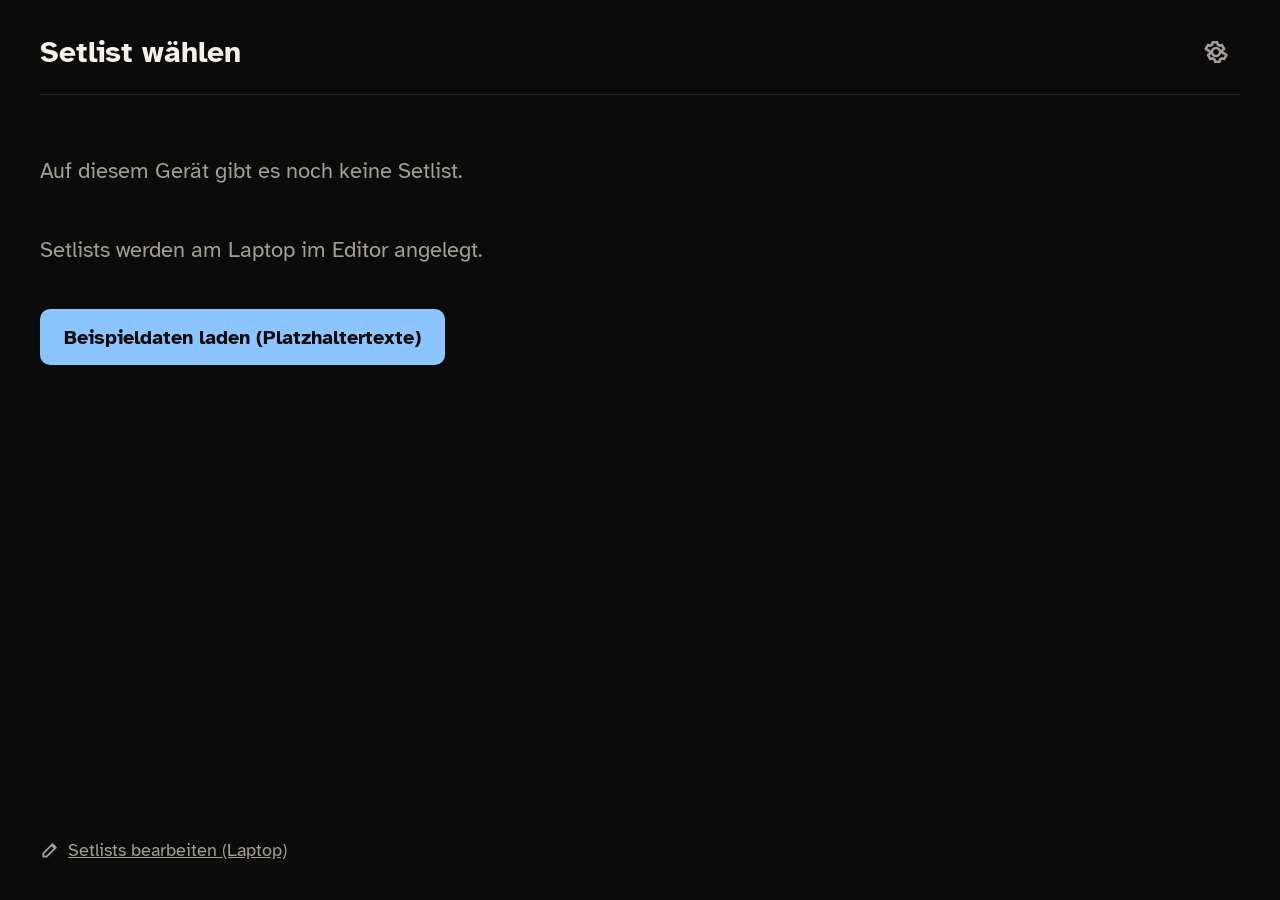
==== index.html @ 70fca76b "Stufe 1: Bühnenansicht und Setlist-Editor - Bühne: Setlist-Auswahl, Übersicht mit Sets, Anmerkungen " ====
<!doctype html>
<html lang="de">
<head>
<meta charset="utf-8">
<meta name="viewport" content="width=device-width, initial-scale=1, viewport-fit=cover">
<meta name="apple-mobile-web-app-capable" content="yes">
<meta name="mobile-web-app-capable" content="yes">
<meta name="apple-mobile-web-app-status-bar-style" content="black">
<meta name="theme-color" content="#0b0b0c">
<title>Setlist-Tool</title>
<link rel="stylesheet" href="css/app.css">
<script type="module" src="js/app.js"></script>
</head>
<body>
<main id="app" aria-live="polite"></main>
<noscript>Das Setlist-Tool braucht JavaScript.</noscript>
</body>
</html>
---- css/app.css ----
/* Setlist-Tool – Farben und Schrift laut Konzept, Abschnitt „Darstellung“ */

@font-face {
  font-family: 'Atkinson Hyperlegible';
  font-style: normal;
  font-weight: 400;
  font-display: block;
  src: url('../fonts/atkinson-hyperlegible-latin-400-normal.woff2') format('woff2');
}
@font-face {
  font-family: 'Atkinson Hyperlegible';
  font-style: normal;
  font-weight: 700;
  font-display: block;
  src: url('../fonts/atkinson-hyperlegible-latin-700-normal.woff2') format('woff2');
}
@font-face {
  font-family: 'Atkinson Hyperlegible';
  font-style: italic;
  font-weight: 400;
  font-display: block;
  src: url('../fonts/atkinson-hyperlegible-latin-400-italic.woff2') format('woff2');
}

:root {
  /* Bühne */
  --schwarz: #0b0b0c;
  --weiss: #f5f1e6;
  --grau: #a39e93;
  --dunkelgrau: #6b675f;
  --hellblau: #8cc4ff;
  --gelb: #f2b544;
  --marker: #ffe14d;
  --linie: #2a2926;
  --linie-fein: #1f1e1c;
  --flaeche: #18171a;

  /* Pflege (Laptop) */
  --p-grund: #f4f2ed;
  --p-text: #1d1c1a;
  --p-leise: #5f5a51;
  --p-linie: #ccc6b9;
  --p-linie-fein: #ddd8cd;
  --p-blau: #1d5fae;
  --p-notiz: #8a5d00;
  --p-warn-grund: #fff3dc;
  --p-warn: #8a4b00;

  /* Größen (werden aus den Einstellungen überschrieben) */
  --titel-groesse: 30px;
  --info-groesse: 19px;
  --ed-zeile: 28px;

  --schrift: 'Atkinson Hyperlegible', system-ui, -apple-system, sans-serif;
  --mono: ui-monospace, 'Cascadia Mono', Consolas, 'SF Mono', Menlo, monospace;
}

* { box-sizing: border-box; }
html, body { margin: 0; height: 100%; }
body {
  font-family: var(--schrift);
  background: var(--schwarz);
  color: var(--weiss);
  -webkit-text-size-adjust: 100%;
  -webkit-tap-highlight-color: transparent;
}
body.pflege { background: var(--p-grund); color: var(--p-text); }
#app { height: 100%; }
a { color: inherit; }
button, input, select, textarea { font: inherit; color: inherit; }
h1, h2 { margin: 0; }
:focus-visible { outline: 3px solid var(--hellblau); outline-offset: 2px; }
.pflege :focus-visible { outline-color: var(--p-blau); }

.fehler { padding: 40px; font-size: 22px; }

/* ---------- Knöpfe ---------- */
.knopf, .knopf-klein, .knopf-hell {
  display: inline-flex; align-items: center; justify-content: center; gap: 8px;
  border-radius: 10px; cursor: pointer; text-decoration: none;
}
.knopf { min-height: 56px; padding: 0 24px; font-size: 20px; font-weight: 700; border: 0; background: var(--hellblau); color: var(--schwarz); }
.knopf-klein { min-height: 44px; padding: 0 14px; font-size: 17px; border: 1px solid var(--dunkelgrau); background: transparent; }
.knopf-hell { min-height: 38px; padding: 0 14px; font-size: 15px; font-weight: 700; border: 0; background: var(--gelb); color: var(--p-text); }
.knopf-icon {
  display: inline-flex; align-items: center; justify-content: center;
  min-width: 48px; min-height: 48px; border-radius: 10px; color: var(--grau); text-decoration: none;
}
.knopf-icon:hover, .knopf-klein:hover { color: var(--weiss); }

/* ---------- Setlist-Liste (Bühne und Vorschau) ---------- */
.sl-liste { list-style: none; margin: 0; padding: 0 40px 96px; }
.sl-liste > li { margin: 0; }
.sl-set h2 {
  font-size: calc(var(--titel-groesse) * 0.74); font-weight: 700; letter-spacing: .08em;
  text-transform: uppercase; color: var(--hellblau); padding: 26px 0 10px;
}
.sl-notiz {
  font-size: var(--info-groesse); font-style: italic; color: var(--gelb);
  padding: 10px 0 10px 56px; line-height: 1.3;
}
.sl-song {
  display: flex; align-items: center; gap: 18px; width: 100%;
  min-height: 64px; padding: 8px 0; border: 0; border-bottom: 1px solid var(--linie-fein);
  background: none; color: var(--weiss); text-align: left; text-decoration: none; cursor: default;
}
a.sl-song, button.sl-song { cursor: pointer; }
a.sl-song:active, button.sl-song:active { background: var(--flaeche); }
.sl-nr { width: 38px; flex-shrink: 0; font-size: calc(var(--titel-groesse) * 0.8); color: var(--grau); text-align: right; }
.sl-text { display: flex; flex-direction: column; flex-grow: 1; gap: 2px; min-width: 0; }
.sl-titel { font-size: var(--titel-groesse); font-weight: 700; line-height: 1.15; }
.sl-info { font-size: var(--info-groesse); color: var(--grau); }
.sl-kennzeichen {
  font-size: calc(var(--info-groesse) * 1.05); padding: 4px 12px; border: 1px solid var(--grau);
  border-radius: 8px; color: var(--grau); flex-shrink: 0;
}
.ohne-kennzeichen .sl-kennzeichen { display: none; }
.sl-song > svg { flex-shrink: 0; color: var(--weiss); }
.sl-platz { width: 28px; flex-shrink: 0; }
.sl-song.gespielt, .sl-song.gespielt .sl-nr, .sl-song.gespielt .sl-info,
.sl-song.gespielt > svg { color: var(--dunkelgrau); }
.sl-song.gespielt .sl-kennzeichen { color: var(--dunkelgrau); border-color: var(--dunkelgrau); }
.leer { padding: 40px; color: var(--grau); font-size: 22px; }

/* ---------- Übersicht ---------- */
.ue { display: flex; flex-direction: column; height: 100%; }
.ue-kopf {
  display: flex; align-items: center; gap: 16px; flex-shrink: 0;
  padding: 16px 28px 14px; padding-top: max(16px, env(safe-area-inset-top));
  border-bottom: 1px solid var(--linie);
}
.ue-name { font-size: 26px; font-weight: 700; flex-grow: 1; min-width: 0; overflow: hidden; text-overflow: ellipsis; white-space: nowrap; }
.ue-fortschritt { font-size: 20px; color: var(--grau); white-space: nowrap; }
.ue-scroll { flex-grow: 1; overflow-y: auto; -webkit-overflow-scrolling: touch; padding-top: 4px; }

/* ---------- Songseite ---------- */
.sp { display: flex; flex-direction: column; height: 100%; }
.sp-kopf {
  display: flex; align-items: center; gap: 16px; flex-shrink: 0;
  min-height: 96px; padding: 16px 32px; padding-top: max(16px, env(safe-area-inset-top));
  background: var(--flaeche); border-bottom: 1px solid var(--linie); text-decoration: none;
}
.sp-zurueck { color: var(--hellblau); display: flex; }
.sp-kopf-text { display: flex; flex-direction: column; flex-grow: 1; min-width: 0; }
.sp-titel { font-size: calc(var(--titel-groesse) * 1.25); font-weight: 700; line-height: 1.1; }
.sp-info { font-size: calc(var(--info-groesse) * 1.05); color: var(--grau); }
.sp-position { font-size: 22px; color: var(--grau); white-space: nowrap; }

.sp-inhalt {
  --text-groesse: 26px;
  flex-grow: 1; min-height: 0; overflow: hidden;
  padding: 28px 40px 20px;
  font-size: var(--text-groesse); line-height: 1.3;
  touch-action: pan-y;
}
.sp-inhalt.scrollen { overflow-y: auto; -webkit-overflow-scrolling: touch; }
.sp-inhalt.zwei-spalten { column-count: 2; column-gap: 40px; column-fill: auto; }
.sp-text { display: flex; flex-direction: column; gap: calc(var(--text-groesse) * 0.85); }
.zwei-spalten .sp-text { display: block; }
.zwei-spalten .sp-abschnitt { break-inside: avoid; margin-bottom: calc(var(--text-groesse) * 0.85); }
.sp-abschnitt { display: flex; flex-direction: column; }
.sp-abschnitt-name {
  font-size: max(15px, calc(var(--text-groesse) * 0.62)); font-weight: 700; letter-spacing: .1em;
  text-transform: uppercase; color: var(--grau); line-height: 1.4;
}
.sp-zeile { white-space: pre-wrap; overflow-wrap: anywhere; }
.sp-zeile.markiert .txt {
  background: var(--marker); color: var(--schwarz);
  -webkit-box-decoration-break: clone; box-decoration-break: clone;
}
.sp-zeile.markiert:not(.akk-zeile) .txt { padding: 0 8px; border-radius: 4px; }

/* Akkorde über der Silbe */
.akk-zeile { display: flex; flex-wrap: wrap; align-items: flex-end; white-space: normal; }
.einheit { display: inline-flex; flex-direction: column; }
.akk {
  font-size: calc(var(--text-groesse) * 0.82); font-weight: 700; color: var(--hellblau);
  line-height: 1.15; min-height: 1.15em; padding-right: .45em; white-space: pre;
}
.einheit .txt { white-space: pre; }
.mit-akkorden .sp-zeile + .akk-zeile { margin-top: calc(var(--text-groesse) * 0.15); }

.sp-nur-titel { font-size: calc(var(--titel-groesse) * 1.6); font-weight: 700; margin: 30vh 0 0; text-align: center; }
.sp-nur-titel-info { font-size: calc(var(--info-groesse) * 1.4); color: var(--grau); text-align: center; margin: 12px 0 0; }

.sp-fuss {
  display: flex; justify-content: space-between; align-items: flex-end; gap: 20px; flex-shrink: 0;
  padding: 14px 40px 22px; padding-bottom: max(22px, env(safe-area-inset-bottom));
  border-top: 1px solid var(--linie-fein); font-size: 20px; color: var(--grau);
}
.sp-fuss a { text-decoration: none; display: inline-block; padding: 8px 0; }
.sp-vorher { color: var(--grau); max-width: 40%; overflow: hidden; text-overflow: ellipsis; white-space: nowrap; }
.sp-naechster { display: flex; flex-direction: column; align-items: flex-end; text-align: right; color: var(--weiss); font-weight: 700; font-size: 22px; }
.sp-fuss-label { color: var(--grau); font-weight: 400; }
.sp-fuss-notiz { color: var(--gelb); font-style: italic; font-weight: 400; font-size: 18px; }

/* ---------- Start ---------- */
.start { display: flex; flex-direction: column; min-height: 100%; padding: 0 40px; padding-top: env(safe-area-inset-top); }
.start-kopf { display: flex; align-items: center; justify-content: space-between; padding: 28px 0 18px; border-bottom: 1px solid var(--linie); }
.start-kopf h1 { font-size: 30px; }
.start-liste { list-style: none; margin: 0; padding: 0; }
.start-setlist {
  display: grid; grid-template-columns: 1fr auto; align-items: center; column-gap: 16px;
  padding: 18px 0; border-bottom: 1px solid var(--linie-fein); text-decoration: none; min-height: 80px;
}
.start-name { font-size: 28px; font-weight: 700; }
.start-zusatz { font-size: 19px; color: var(--grau); grid-column: 1; }
.start-setlist svg { grid-column: 2; grid-row: 1 / span 2; color: var(--grau); }
.start-leer { padding: 40px 0; font-size: 22px; color: var(--grau); display: flex; flex-direction: column; align-items: flex-start; gap: 8px; }
.start-leer .knopf { margin-top: 16px; }
.start-fuss { margin-top: auto; padding: 28px 0; font-size: 18px; }
.start-fuss a { color: var(--grau); display: inline-flex; align-items: center; gap: 8px; min-height: 44px; }

/* ---------- Einstellungen ---------- */
.es { padding: 0 40px 40px; padding-top: env(safe-area-inset-top); max-width: 900px; }
.es-kopf { display: flex; align-items: center; gap: 12px; padding: 24px 0 18px; border-bottom: 1px solid var(--linie); }
.es-kopf h1 { font-size: 30px; }
.es-hinweis { color: var(--grau); font-size: 17px; margin-left: auto; }
p.es-hinweis { margin: 24px 0 0; }
.es-felder { display: flex; flex-direction: column; gap: 6px; padding: 18px 0; align-items: flex-start; }
.es-zeile { display: grid; grid-template-columns: 320px 1fr 80px; align-items: center; gap: 16px; width: 100%; min-height: 52px; font-size: 20px; }
.es-zeile input[type=range] { width: 100%; accent-color: var(--hellblau); height: 32px; }
.es-zeile input[type=checkbox] { width: 28px; height: 28px; accent-color: var(--hellblau); }
.es-wert { color: var(--grau); text-align: right; }
.es-vorschau { border: 1px solid var(--linie); border-radius: 12px; padding: 20px 0; display: flex; flex-direction: column; gap: 14px; }
.es-probe-titel { font-weight: 700; padding: 0 40px; }
.es-probe-info { color: var(--grau); padding: 0 40px; }
.es-probe { overflow: visible; padding-top: 4px; padding-bottom: 4px; }

/* ---------- Editor (Laptop) ---------- */
.ed { display: flex; flex-direction: column; height: 100%; min-width: 1100px; }
.ed-kopf { display: flex; align-items: center; gap: 24px; height: 60px; padding: 0 24px; background: var(--p-text); color: var(--weiss); flex-shrink: 0; }
.ed-marke { font-size: 19px; font-weight: 700; }
.ed-nav { display: flex; gap: 4px; }
.ed-nav a, .ed-nav span { font-size: 16px; padding: 8px 14px; border-radius: 8px; text-decoration: none; }
.ed-nav a.aktiv { background: #3a3833; }
.ed-nav-spaeter { color: #9a958a; cursor: default; }
.ed-kopf-link { color: #c9c4b8; font-size: 15px; }
.ed-luecke { flex-grow: 1; }
.ed-rumpf { display: flex; flex-grow: 1; min-height: 0; }

.ed-links { width: 260px; flex-shrink: 0; border-right: 1px solid var(--p-linie-fein); padding: 18px 14px; display: flex; flex-direction: column; gap: 8px; overflow-y: auto; }
.ed-links-kopf { display: flex; justify-content: space-between; align-items: center; margin-bottom: 4px; }
.ed h2 { font-size: 13px; font-weight: 700; letter-spacing: .06em; text-transform: uppercase; color: var(--p-leise); }
.ed .knopf-klein { min-height: 36px; font-size: 14px; border-color: var(--p-linie); background: #fff; color: var(--p-text); }
.ed .knopf-klein:hover { border-color: var(--p-leise); }
.ed .knopf-klein.gefahr { color: #9b1c1c; }
.ed-auftritte { list-style: none; margin: 0; padding: 0; display: flex; flex-direction: column; gap: 4px; }
.ed-auftritt { display: flex; flex-direction: column; padding: 9px 12px; border-radius: 8px; border: 1px solid transparent; text-decoration: none; }
.ed-auftritt:hover { background: #ebe8e1; }
.ed-auftritt.aktiv { background: #fff; border-color: var(--p-linie); }
.ed-auftritt-name { font-weight: 700; }
.ed-auftritt-zusatz { font-size: 14px; color: var(--p-leise); }

.ed-mitte { flex-grow: 1; min-width: 0; padding: 18px 22px; display: flex; flex-direction: column; gap: 12px; }
.ed-leer { align-items: flex-start; font-size: 18px; }
.ed-leer .knopf { background: var(--p-blau); color: #fff; }
.ed-felder { display: flex; gap: 14px; flex-wrap: wrap; }
.ed-feld { display: flex; flex-direction: column; gap: 4px; }
.ed-feld.breit { flex-grow: 1; min-width: 260px; }
.ed-feld label { font-size: 13px; font-weight: 700; letter-spacing: .06em; text-transform: uppercase; color: var(--p-leise); }
.ed-feld input { font-size: 18px; padding: 6px 10px; border: 1px solid var(--p-linie); border-radius: 8px; background: #fff; min-height: 40px; }
.ed-feld.breit input { font-weight: 700; font-size: 20px; }

.ed-rahmen {
  flex-grow: 1; min-height: 0; overflow-y: auto; display: grid; grid-template-columns: 44px minmax(0, 1fr) minmax(220px, 34%);
  background: #fff; border: 1px solid var(--p-linie); border-radius: 10px;
  font-size: 16px; line-height: var(--ed-zeile);
}
.ed-nummern, .ed-hinweise, .ed-hintergrund { padding: 12px 0; }
.ed-nummern div, .ed-hinweise > div, .ed-hintergrund div { height: var(--ed-zeile); }
.ed-nummern { text-align: right; padding-right: 10px; color: #8b867b; font-family: var(--mono); font-size: 14px; user-select: none; }
.ed-textspalte { position: relative; }
.ed-hintergrund { position: absolute; inset: 0; pointer-events: none; }
.ed-hintergrund .hg-unbekannt, .ed-hintergrund .hg-mehrdeutig { background: var(--p-warn-grund); }
.ed-text {
  position: relative; display: block; width: 100%; resize: none; border: 0; outline: none;
  padding: 12px 12px; background: transparent; color: var(--p-text);
  font-family: var(--mono); font-size: 16px; line-height: var(--ed-zeile);
  white-space: pre; overflow-x: auto; overflow-y: hidden; tab-size: 2;
}
.ed-text:focus-visible { outline: none; }
.ed-rahmen:focus-within { border-color: var(--p-blau); box-shadow: 0 0 0 2px rgba(29, 95, 174, .25); }
.ed-hinweise { border-left: 1px solid var(--p-linie-fein); padding-left: 12px; padding-right: 10px; font-size: 14px; color: var(--p-leise); }
.ed-hinweis { display: flex; align-items: center; gap: 8px; white-space: nowrap; overflow: hidden; text-overflow: ellipsis; }
.ed-hinweis.warnung { color: var(--p-warn); }
.ed-mini { font-size: 13px; padding: 1px 8px; border-radius: 6px; border: 1px solid #c98a2d; background: #fff7e6; color: var(--p-warn); cursor: pointer; line-height: 1.5; }
.ed-auswahl { font-size: 13px; padding: 1px 4px; border-radius: 6px; border: 1px solid #c98a2d; background: #fff7e6; color: var(--p-warn); max-width: 100%; }

.ed-legende { display: flex; gap: 22px; align-items: center; font-size: 14px; color: var(--p-leise); flex-wrap: wrap; }
.ed-legende code { font-family: var(--mono); font-weight: 700; color: var(--p-text); }
.ed-legende code.c-set { color: var(--p-blau); }
.ed-legende code.c-notiz { color: var(--p-notiz); }
.ed-speicherstand { min-width: 80px; }

.ed-rechts { width: 380px; flex-shrink: 0; border-left: 1px solid var(--p-linie-fein); padding: 18px 20px; display: flex; flex-direction: column; gap: 12px; align-items: center; }
.ed-rechts h2 { align-self: flex-start; }
.ed-klein { font-size: 13px; color: var(--p-leise); margin: 0; text-align: center; }
/* iPad im Hochformat (834 × 1194), verkleinert dargestellt */
.ed-ipad { --skala: 0.4; width: calc(834px * var(--skala) + 16px); height: calc(1194px * var(--skala) + 16px); border: 8px solid #2a2926; border-radius: 22px; overflow: hidden; background: var(--schwarz); flex-shrink: 0; }
.ed-ipad-bild { width: 834px; height: 1194px; transform: scale(var(--skala)); transform-origin: 0 0; color: var(--weiss); font-family: var(--schrift); }
.ed-ipad-bild .ue-kopf { padding-top: 16px; }
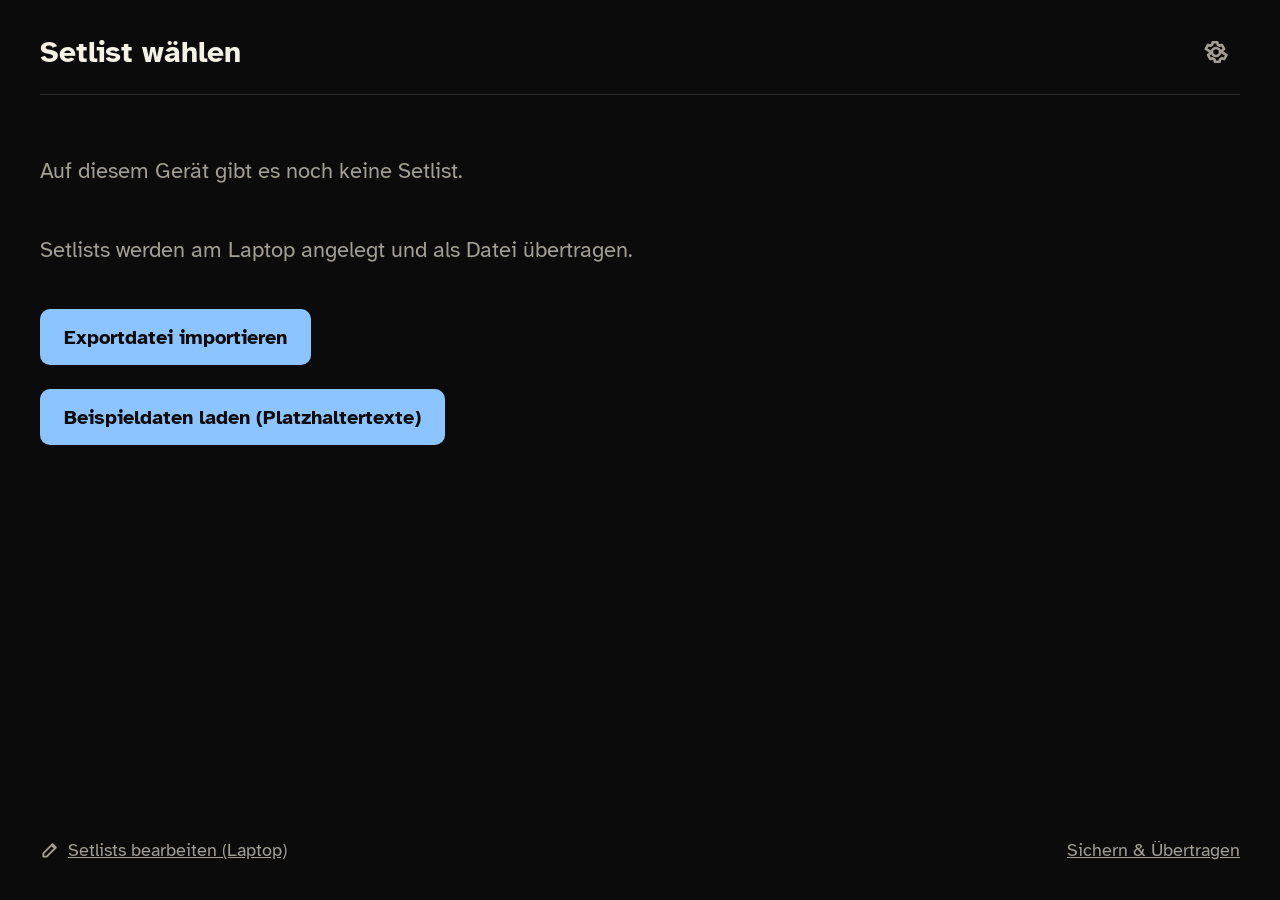
==== commit 977fb8c4: "Stufe 4: iPad-Betrieb (Offline, Export/Import, Installation) - Service Worker (sw.js): App, Schrift " ====
--- a/index.html
+++ b/index.html
@@ -8,6 +8,10 @@
 <meta name="apple-mobile-web-app-status-bar-style" content="black">
 <meta name="theme-color" content="#0b0b0c">
 <title>Setlist-Tool</title>
+<link rel="manifest" href="manifest.webmanifest">
+<link rel="icon" href="icons/icon-192.png">
+<link rel="apple-touch-icon" href="icons/apple-touch-icon.png">
+<meta name="apple-mobile-web-app-title" content="Setlist">
 <link rel="stylesheet" href="css/app.css">
 <script type="module" src="js/app.js"></script>
 </head>
--- a/css/app.css
+++ b/css/app.css
@@ -300,3 +300,116 @@
 .ed-ipad { --skala: 0.4; width: calc(834px * var(--skala) + 16px); height: calc(1194px * var(--skala) + 16px); border: 8px solid #2a2926; border-radius: 22px; overflow: hidden; background: var(--schwarz); flex-shrink: 0; }
 .ed-ipad-bild { width: 834px; height: 1194px; transform: scale(var(--skala)); transform-origin: 0 0; color: var(--weiss); font-family: var(--schrift); }
 .ed-ipad-bild .ue-kopf { padding-top: 16px; }
+
+/* ---------- Song-Bestand (Laptop) ---------- */
+.ed-songlink { color: inherit; }
+.ed-songlink:hover { color: var(--p-blau); }
+.so-links { width: 300px; }
+.so-suche, .so-filter {
+  width: 100%; font-size: 16px; padding: 7px 10px; min-height: 40px;
+  border: 1px solid var(--p-linie); border-radius: 8px; background: #fff;
+}
+.so-anzahl { font-size: 13px; color: var(--p-leise); padding: 2px 2px 0; }
+.so-liste { list-style: none; margin: 0; padding: 0; display: flex; flex-direction: column; gap: 2px; overflow-y: auto; min-height: 0; flex-shrink: 1; }
+.so-eintrag { display: flex; flex-direction: column; padding: 7px 10px; border-radius: 8px; border: 1px solid transparent; text-decoration: none; }
+.so-eintrag:hover { background: #ebe8e1; }
+.so-eintrag.aktiv { background: #fff; border-color: var(--p-linie); }
+.so-eintrag-titel { font-weight: 700; }
+.so-eintrag-zusatz { font-size: 13px; color: var(--p-leise); }
+
+.so-mitte { gap: 10px; }
+.so-kurzinfo { width: 260px; }
+.so-feldhinweis { font-size: 13px; color: var(--p-warn); min-height: 1em; }
+.so-darstellung { border: 0; margin: 0; padding: 0; display: flex; flex-direction: column; gap: 4px; }
+.so-darstellung legend { font-size: 13px; font-weight: 700; letter-spacing: .06em; text-transform: uppercase; color: var(--p-leise); padding: 0; margin-bottom: 4px; }
+.so-darstellung { flex-direction: row; flex-wrap: wrap; align-items: flex-start; }
+.so-darstellung label { position: relative; cursor: pointer; }
+.so-darstellung input { position: absolute; opacity: 0; inset: 0; margin: 0; cursor: pointer; }
+.so-darstellung span {
+  display: inline-flex; align-items: center; min-height: 40px; padding: 0 14px; font-size: 16px;
+  border: 1px solid var(--p-linie); background: #fff; margin-right: -1px;
+}
+.so-darstellung label:first-of-type span { border-radius: 8px 0 0 8px; }
+.so-darstellung label:last-of-type span { border-radius: 0 8px 8px 0; }
+.so-darstellung input:checked + span { background: var(--p-text); color: #fff; border-color: var(--p-text); font-weight: 700; }
+.so-darstellung input:focus-visible + span { outline: 3px solid var(--p-blau); outline-offset: 2px; }
+.so-darstellung-hinweis { margin: 0; font-size: 14px; color: var(--p-warn); min-height: 1.3em; }
+
+.so-werkzeuge { display: flex; gap: 10px; align-items: center; }
+.so-marker { background: var(--marker); padding: 0 6px; border-radius: 3px; }
+.so-meldung { font-size: 14px; color: var(--p-blau); }
+.so-text {
+  flex-grow: 1; min-height: 0; resize: none; width: 100%;
+  padding: 12px 14px; border: 1px solid var(--p-linie); border-radius: 10px; background: #fff;
+  font-family: var(--mono); font-size: 16px; line-height: 1.6; white-space: pre-wrap; tab-size: 4;
+}
+.so-text:focus-visible { outline: none; border-color: var(--p-blau); box-shadow: 0 0 0 2px rgba(29, 95, 174, .25); }
+.so-fuss { display: flex; align-items: center; gap: 14px; font-size: 14px; color: var(--p-leise); }
+.so-verwendung { margin: 0; }
+.so-verwendung a { color: var(--p-blau); }
+.so-passung { min-height: 2.6em; }
+.ed-ipad-bild .sp-kopf { padding-top: 16px; }
+
+/* ---------- Word-Import (Laptop) ---------- */
+.so-import { text-align: center; }
+.wi-start { max-width: 820px; gap: 16px; font-size: 16px; }
+.wi-titel { font-size: 24px; }
+.wi-start p { margin: 0; }
+.wi-datei { position: absolute; width: 1px; height: 1px; opacity: 0; }
+.wi-zone {
+  display: flex; flex-direction: column; align-items: center; justify-content: center; gap: 8px;
+  min-height: 200px; padding: 24px; border: 2px dashed var(--p-linie); border-radius: 14px;
+  background: #fff; cursor: pointer; text-align: center; color: var(--p-leise);
+}
+.wi-zone strong { font-size: 20px; color: var(--p-text); }
+.wi-zone.ueber, .wi-zone:hover { border-color: var(--p-blau); background: #f3f7fc; }
+.wi-datei:focus-visible + .wi-zone { outline: 3px solid var(--p-blau); outline-offset: 2px; }
+.wi-fehler { color: #9b1c1c; }
+.wi-fehler:empty { display: none; }
+.wi-regeln { background: #fff; border: 1px solid var(--p-linie-fein); border-radius: 10px; padding: 12px 16px; }
+.wi-regeln summary { cursor: pointer; font-weight: 700; }
+.wi-regeln ol { margin: 10px 0; padding-left: 22px; line-height: 1.5; }
+.wi-erledigt h2 { margin-bottom: 6px; }
+.wi-erledigt ul { margin: 0; padding-left: 20px; }
+.wi-erledigt a { color: var(--p-blau); }
+
+.wi-original { width: 440px; flex-shrink: 0; border-right: 1px solid var(--p-linie-fein); padding: 18px 16px; display: flex; flex-direction: column; gap: 10px; min-height: 0; }
+.wi-seite { flex-grow: 1; overflow: auto; background: #fff; border: 1px solid var(--p-linie); border-radius: 6px; padding: 18px 20px; color: #000; }
+.wi-zeile { white-space: pre; line-height: 1.2; min-height: 1em; }
+.wi-leiste { display: flex; align-items: center; gap: 12px; font-size: 15px; }
+.wi-datei-name { min-width: 0; overflow: hidden; text-overflow: ellipsis; white-space: nowrap; }
+.wi-leiste button { white-space: nowrap; flex-shrink: 0; }
+.wi-leiste .knopf { min-height: 40px; font-size: 16px; padding: 0 18px; background: var(--p-blau); color: #fff; }
+.wi-mitte { gap: 10px; }
+.wi-konflikt { display: flex; flex-wrap: wrap; gap: 6px 16px; font-size: 14px; color: var(--p-warn); }
+.wi-konflikt:empty { display: none; }
+.wi-konflikt label { color: var(--p-text); cursor: pointer; }
+.wi-zusammenfassung { font-size: 14px; color: var(--p-leise); }
+.wi-hinweise { margin: 0; padding: 0; list-style: none; font-size: 14px; color: var(--p-warn); display: flex; flex-direction: column; gap: 4px; max-height: 120px; overflow-y: auto; }
+
+/* ---------- Start: Hinweise ---------- */
+.start-hinweis { color: var(--grau); font-size: 17px; margin: 16px 0 0; }
+.start-hinweis:empty { display: none; }
+.start-fuss { display: flex; justify-content: space-between; gap: 16px; flex-wrap: wrap; }
+.start-leer a.knopf { margin-top: 16px; text-decoration: none; }
+
+/* ---------- Sichern & Übertragen ---------- */
+.si-seite { min-height: 100%; display: flex; flex-direction: column; }
+.si { width: 100%; max-width: 780px; margin: 0 auto; padding: 24px 24px 60px; display: flex; flex-direction: column; gap: 22px; font-size: 17px; line-height: 1.45; }
+.si h1 { font-size: 28px; }
+.si-block { background: #fff; border: 1px solid var(--p-linie-fein); border-radius: 12px; padding: 18px 20px; display: flex; flex-direction: column; gap: 10px; }
+.si-block h2 { font-size: 15px; font-weight: 700; letter-spacing: .06em; text-transform: uppercase; color: var(--p-leise); }
+.si p { margin: 0; }
+.si-klein { font-size: 15px; color: var(--p-leise); }
+.si-knoepfe { display: flex; gap: 12px; flex-wrap: wrap; align-items: center; }
+.si .knopf { background: var(--p-blau); color: #fff; min-height: 48px; font-size: 18px; text-decoration: none; align-self: flex-start; }
+.si .knopf:disabled { opacity: .5; }
+.si .knopf-klein { border-color: var(--p-linie); background: #fff; color: var(--p-text); min-height: 44px; font-size: 16px; }
+.si-meldung { color: var(--p-blau); }
+.si-meldung:empty { display: none; }
+.si-karte { border: 1px solid var(--p-linie); border-radius: 10px; padding: 14px 16px; display: flex; flex-direction: column; gap: 8px; background: var(--p-grund); }
+.si-karte ol { margin: 0; padding-left: 22px; }
+.si-warnung { color: var(--p-warn); font-weight: 700; }
+.si-update { color: var(--p-blau); display: flex; flex-wrap: wrap; gap: 10px; align-items: center; }
+.si-datei-knopf { cursor: pointer; }
+.si-seite .ed-kopf { flex-wrap: wrap; height: auto; min-height: 60px; row-gap: 6px; padding-top: 8px; padding-bottom: 8px; }
